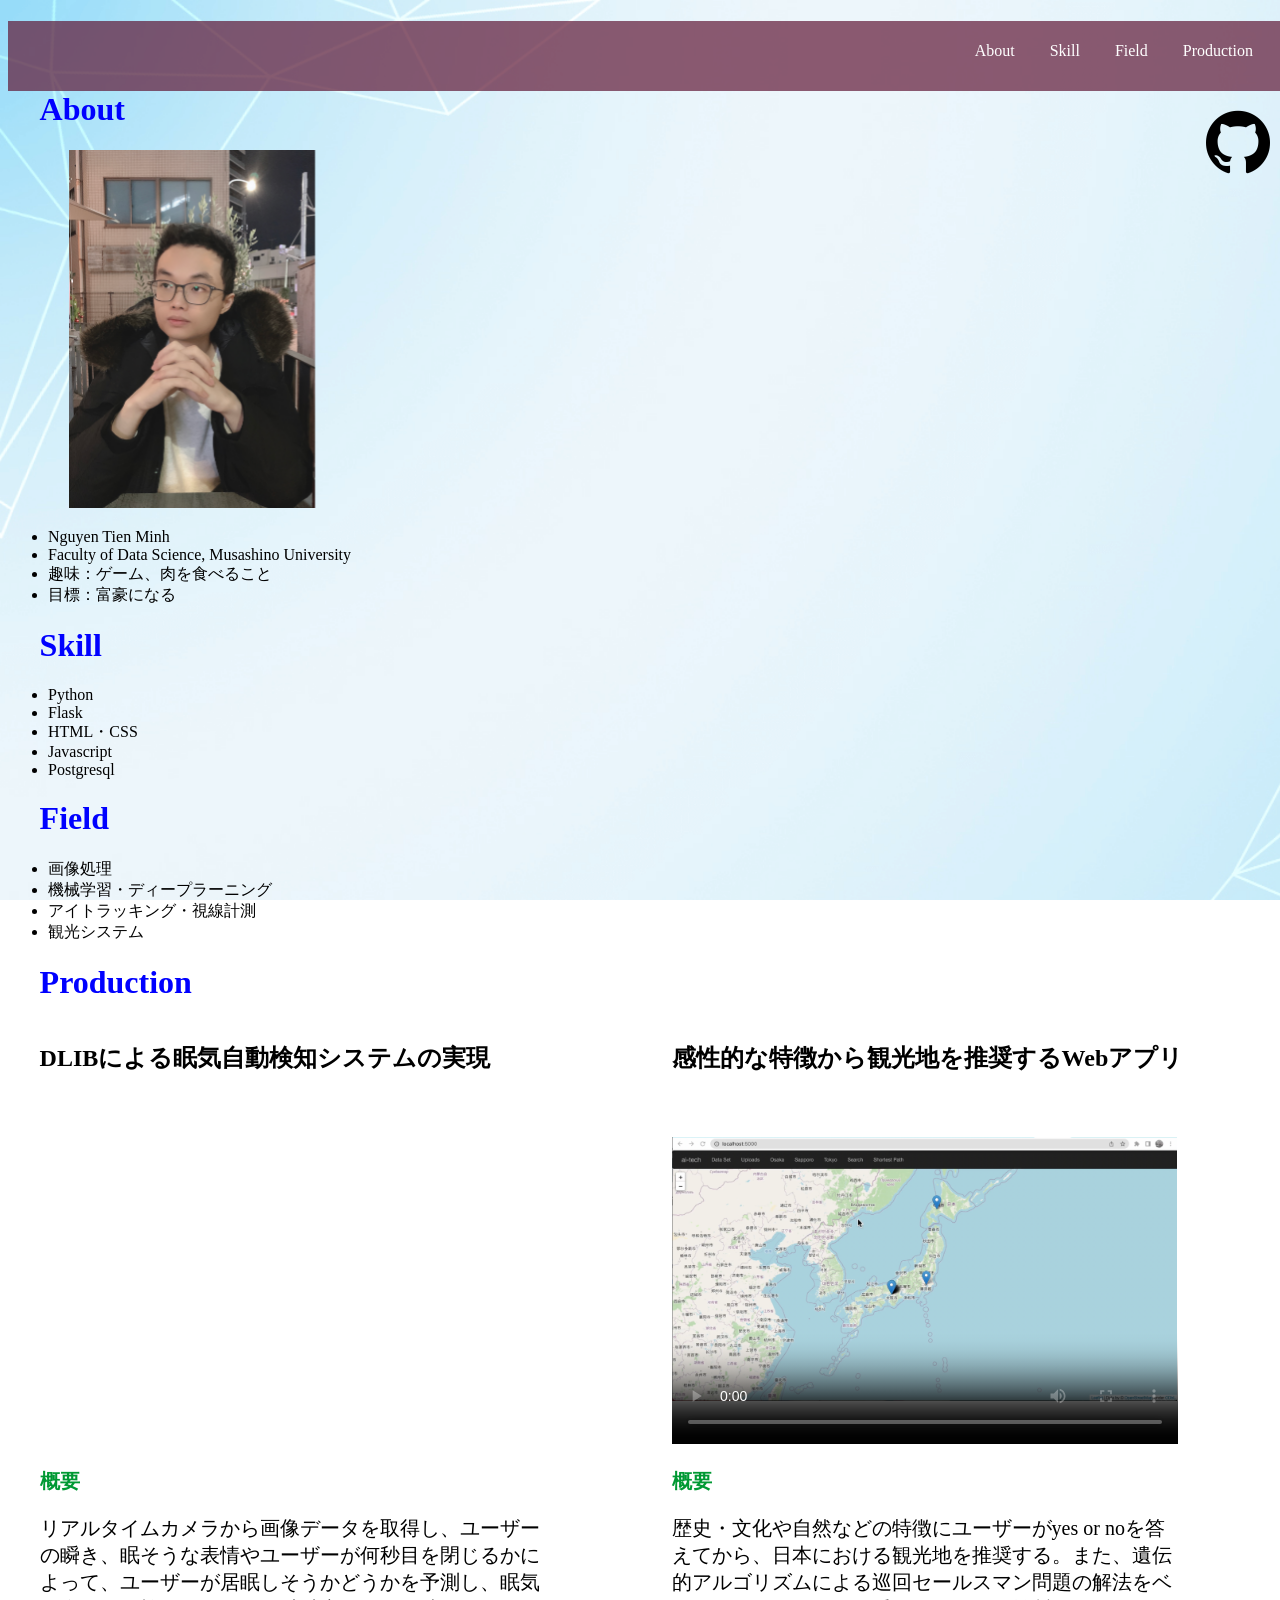
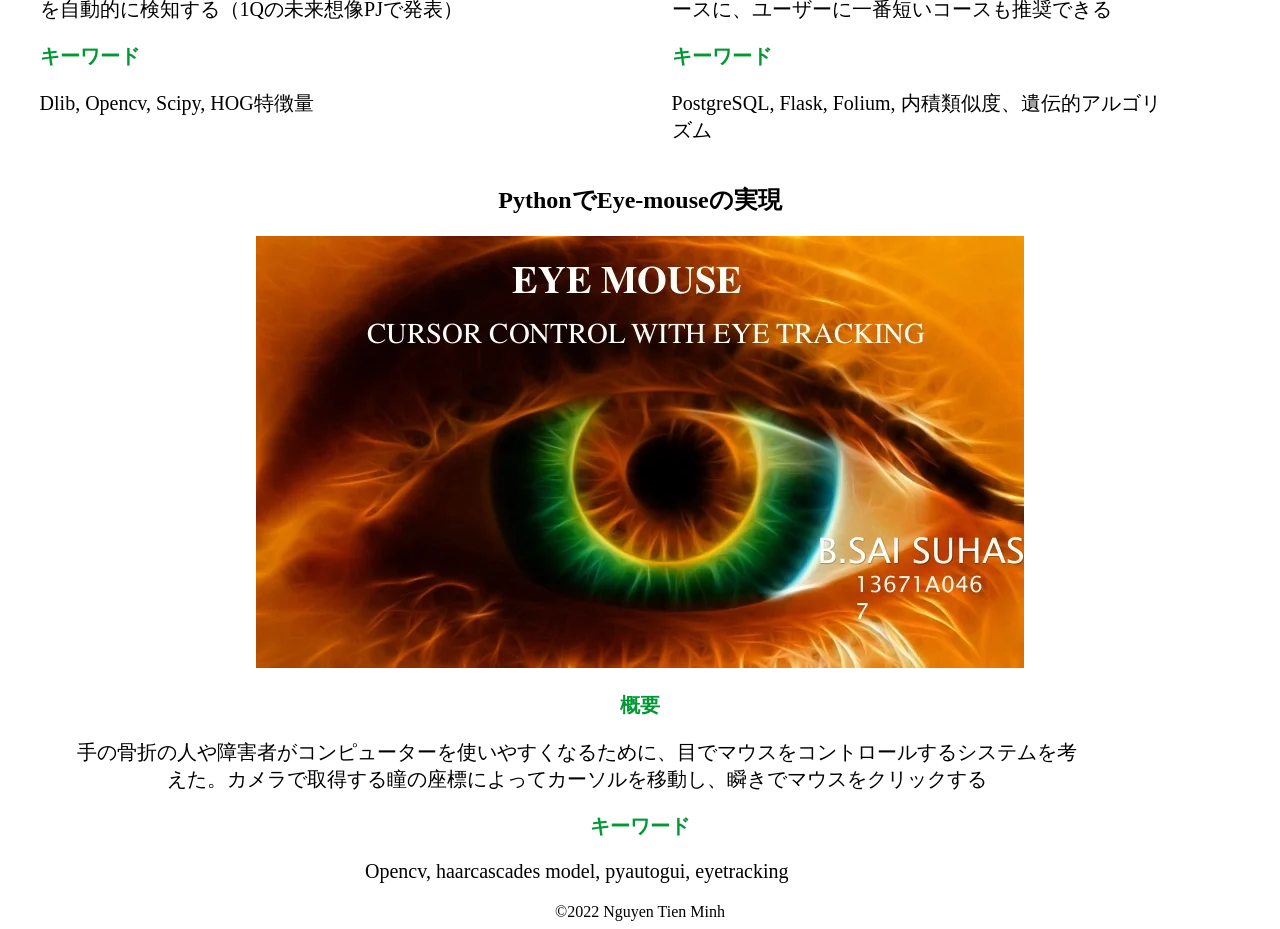
==== docs/index.html @ dab671a9 "portfolio production update" ====
<!DOCTYPE html>
<html lang="ja">

<head>
    <meta charset="UTF-8">
    <meta name="viewport" content="width=device-width, initial-scale=1, maximum-scale=1, user-scalable=no" />
    <title>Minh's Portfolio</title>
    <link href="css/index.css" rel="stylesheet" type="text/css">
</head>

<body>
    <header>
        <nav>
            <ul class="menu">
                <li class="menu"><a href="#about">About</a></li>
                <li class="menu"><a href="#skill">Skill</a></li>
                <li class="menu"><a href="#field">Field</a></li>
                <li class="menu"><a href="#achievement">Production</a></li>
            </ul>
        </nav>
    </header>
    <div class="access">
        <a href="https://github.com/MinhChaosBoDoiQua" target="_blank">
            <img src="photo/github_icon.png" alt="git-hub icon">
        </a>
    </div>
    <h1 class ="top_h1" id="about">About</h1>
    <div class="about" id="about">
        <div>
            <a href="photo/img.jpg"><img src="photo/img.jpg" alt="Profile Picture" class="avatar"></a>
        </div>
        <ul>
            <li>Nguyen Tien Minh</li>
            <li>Faculty of Data Science, Musashino University</li>
            <li>趣味：ゲーム、肉を食べること</li>
            <li>目標：富豪になる</li>
        </ul>
    </div>
    <h1 id="skill">Skill</h1>
    <ul>
        <li>Python</li>
        <li>Flask</li>
        <li>HTML・CSS</li>
        <li>Javascript</li>
        <li>Postgresql</li>
    </ul>

    <h1 id="field">Field</h1>
    <ul>
        <li>画像処理</li>
        <li>機械学習・ディープラーニング</li>
        <li>アイトラッキング・視線計測</li>
        <li>観光システム</li>
    </ul>
    
    <h1 id="achievement">Production</h1>
    <div class="production" id="production">
        <div>
            <h2>DLIBによる眠気自動検知システムの実現</h2>
            <iframe src="https://docs.google.com/presentation/d/e/2PACX-1vTD4KV_t59rBkcf__sMvQBA97ga9QhcguBac7UydmCaCJ4xhG484Jh8kHdFCl84dJjAFXw7MBYSMaa0/embed?start=false&loop=false&delayms=3000" frameborder="0" width="960" height="569" allowfullscreen="true" mozallowfullscreen="true" webkitallowfullscreen="true"></iframe>
            <h3>概要</h3>
            <p>リアルタイムカメラから画像データを取得し、ユーザーの瞬き、眠そうな表情やユーザーが何秒目を閉じるかによって、ユーザーが居眠しそうかどうかを予測し、眠気を自動的に検知する（1Qの未来想像PJで発表）</p>
            <h3>キーワード</h3>
            <p>Dlib, Opencv, Scipy, HOG特徴量</p>
        </div>
        <div>
            <h2>感性的な特徴から観光地を推奨するWebアプリ</h2>
            <video src="photo/travel.mov" poster="photo/travel.png" controls></video>
            <h3>概要</h3>
            <p>歴史・文化や自然などの特徴にユーザーがyes or noを答えてから、日本における観光地を推奨する。また、遺伝的アルゴリズムによる巡回セールスマン問題の解法をベースに、ユーザーに一番短いコースも推奨できる</p>
            <h3>キーワード</h3>
            <p>PostgreSQL, Flask, Folium, 内積類似度、遺伝的アルゴリズム</p>
        </div>
    </div>
    <div class="production_2" id="production_2">
        <div>
            <h2>PythonでEye-mouseの実現</h2>
            <img src="photo/eye.png" alt="eye-cursor">
            <h3>概要</h3>
            <p>手の骨折の人や障害者がコンピューターを使いやすくなるために、目でマウスをコントロールするシステムを考えた。カメラで取得する瞳の座標によってカーソルを移動し、瞬きでマウスをクリックする</p>
            <h3>キーワード</h3>
            <p>Opencv, haarcascades model, pyautogui, eyetracking</p>

        </div>
    </div>

    <footer>©︎2022 Nguyen Tien Minh</footer>
</body>
</html>
---- docs/css/index.css ----
@media only screen and (max-width: 600px) {
  li.menu {
    margin-right: -20px
  }
}
body {
  background-image: url("../photo/background.png");
  background-attachment: fixed;
  background-size: cover;
}
nav {
    width: 100%;
    height: 70px;
    background-color: rgba(96, 24, 53, 0.7);
    padding-top: 5px;
    box-sizing: border-box;
    position: fixed;
  }
  ul.menu {
    display: flex;
    float: right;
  }
  li.menu {
    list-style: none;
  }
  a {
    display: block;
    text-decoration: none;
    color: white;
    margin-right: 35px;
  }

  footer{
    text-align: center;
    background-color: #ffffff;
  }
.top_h1 {
  top: 70px;
}
.avatar {
    position: relative;
    width: 20%;
    left: 5%;
    margin-top: 70px;
  }
img {
  max-width:100%;
  height:auto;
}
h1 {
  position: relative;
  color: blue;
  left: 2.5%
}
.access img{
  position: fixed;
  top: 110px;
  right:10px;
}
/*成果物 */
.production {
  display: flex;
  max-width: 100%;
}

.production div{
  width: 50%;
}

.production h2{
  position: relative;
  left: 5%;
  font-size: 24px;
}

.production img, iframe, video{
  position: relative;
  width: 80%;
  height: 350px;
  left: 5%;
}

.production h3{
  position: relative;
  left: 5%;
  font-size: 20px;
  color: #009933;
}

.production p{
  position: relative;
  width: 80%;
  left: 5%;
  font-size: 20px;
}

.production_2 {
  text-align: center;
}
.production_2 p{
  position: relative;
  width: 80%;
  left: 5%;
  font-size: 20px;
}
.production_2 h3{
  position: relative;
  font-size: 20px;
  color: #009933;
}
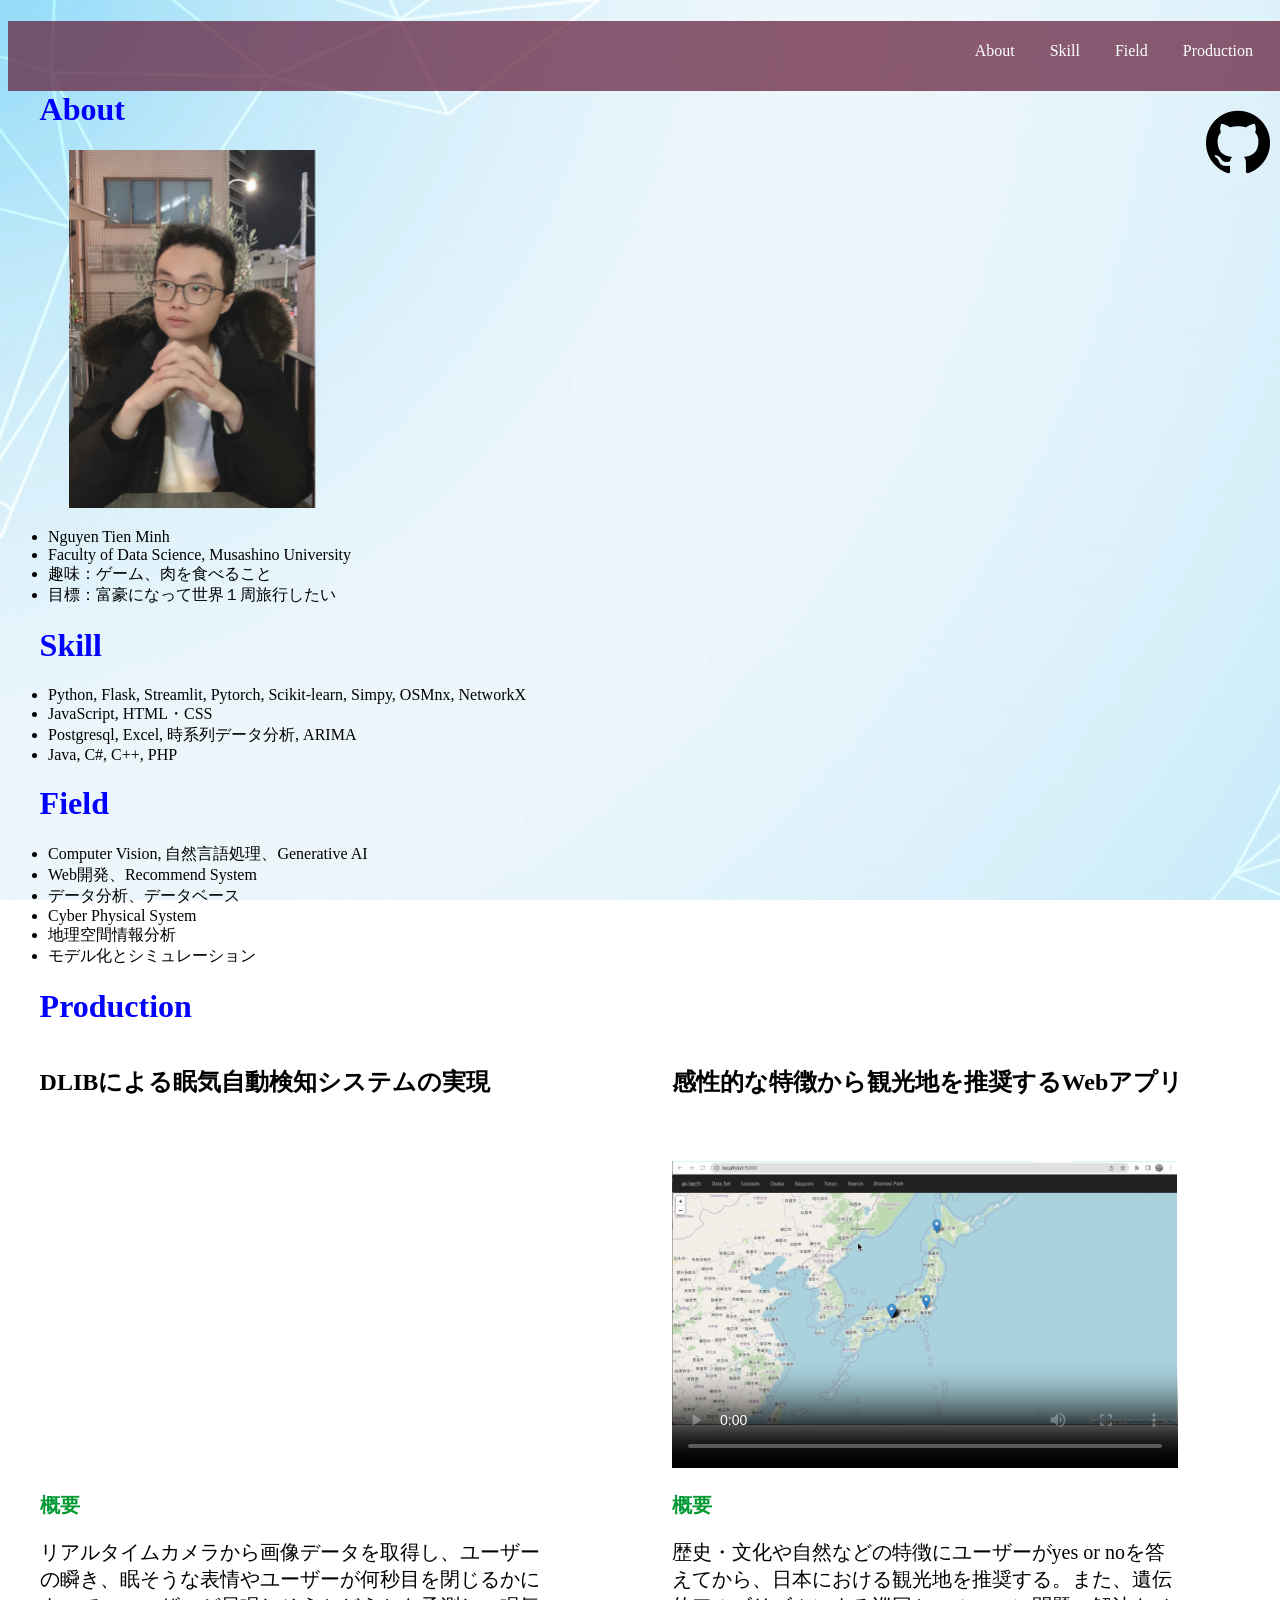
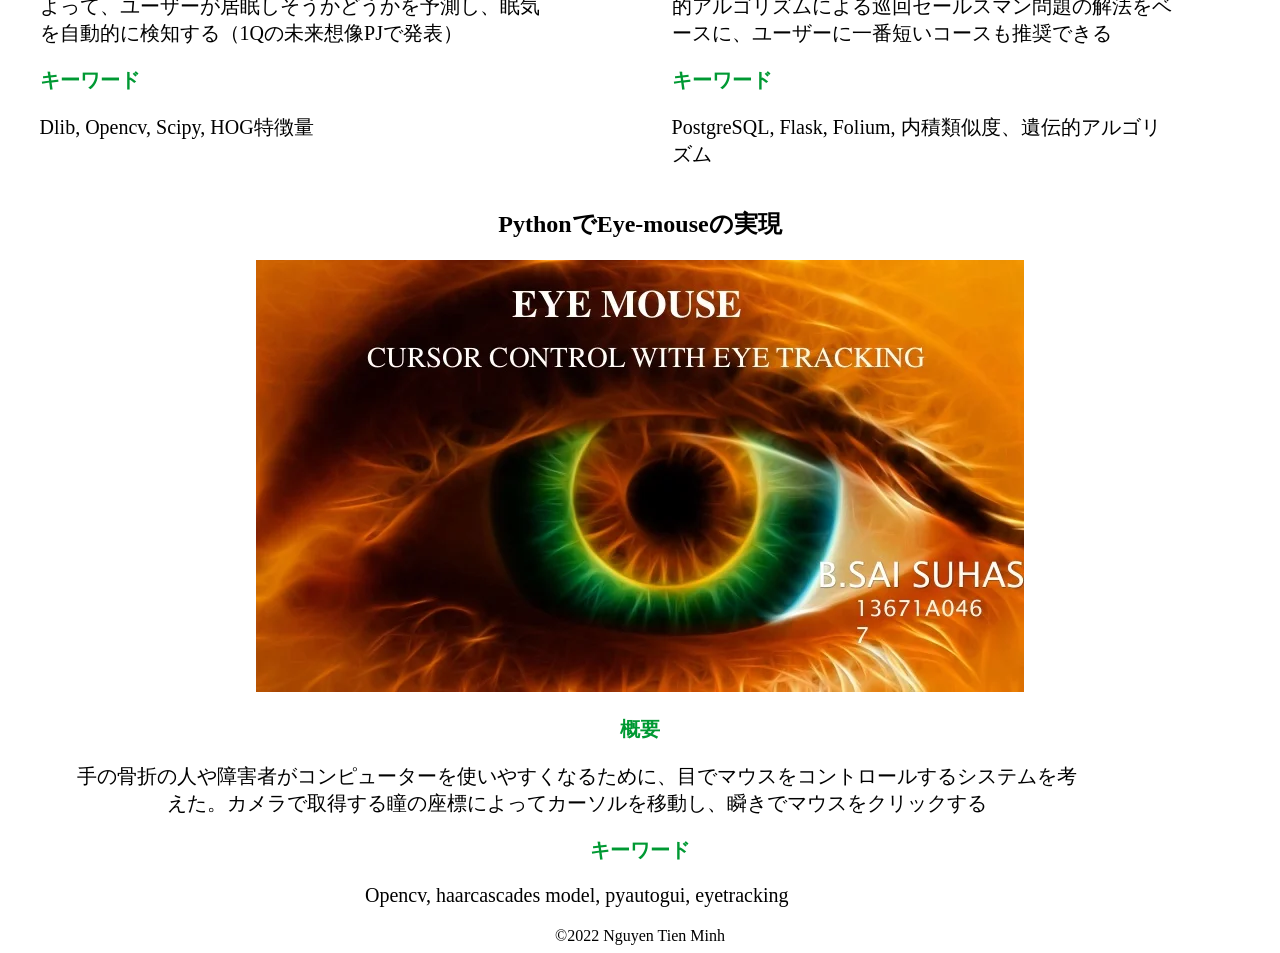
==== commit c33c0703: "change" ====
--- a/docs/index.html
+++ b/docs/index.html
@@ -33,24 +33,25 @@
             <li>Nguyen Tien Minh</li>
             <li>Faculty of Data Science, Musashino University</li>
             <li>趣味：ゲーム、肉を食べること</li>
-            <li>目標：富豪になる</li>
+            <li>目標：富豪になって世界１周旅行したい</li>
         </ul>
     </div>
     <h1 id="skill">Skill</h1>
     <ul>
-        <li>Python</li>
-        <li>Flask</li>
-        <li>HTML・CSS</li>
-        <li>Javascript</li>
-        <li>Postgresql</li>
+        <li>Python, Flask, Streamlit, Pytorch, Scikit-learn, Simpy, OSMnx, NetworkX</li>
+        <li>JavaScript, HTML・CSS</li>
+        <li>Postgresql, Excel, 時系列データ分析, ARIMA</li>
+        <li>Java, C#, C++, PHP</li>
     </ul>
 
     <h1 id="field">Field</h1>
     <ul>
-        <li>画像処理</li>
-        <li>機械学習・ディープラーニング</li>
-        <li>アイトラッキング・視線計測</li>
-        <li>観光システム</li>
+        <li>Computer Vision, 自然言語処理、Generative AI</li>
+        <li>Web開発、Recommend System</li>
+        <li>データ分析、データベース</li>
+        <li>Cyber Physical System</li>
+        <li>地理空間情報分析</li>
+        <li>モデル化とシミュレーション</li>
     </ul>
     
     <h1 id="achievement">Production</h1>
--- a/docs/css/index.css
+++ b/docs/css/index.css
@@ -7,6 +7,7 @@
   background-image: url("../photo/background.png");
   background-attachment: fixed;
   background-size: cover;
+  overflow-x: hidden;
 }
 nav {
     width: 100%;
@@ -32,7 +33,8 @@
 
   footer{
     text-align: center;
-    background-color: #ffffff;
+    width: 100%;
+
   }
 .top_h1 {
   top: 70px;
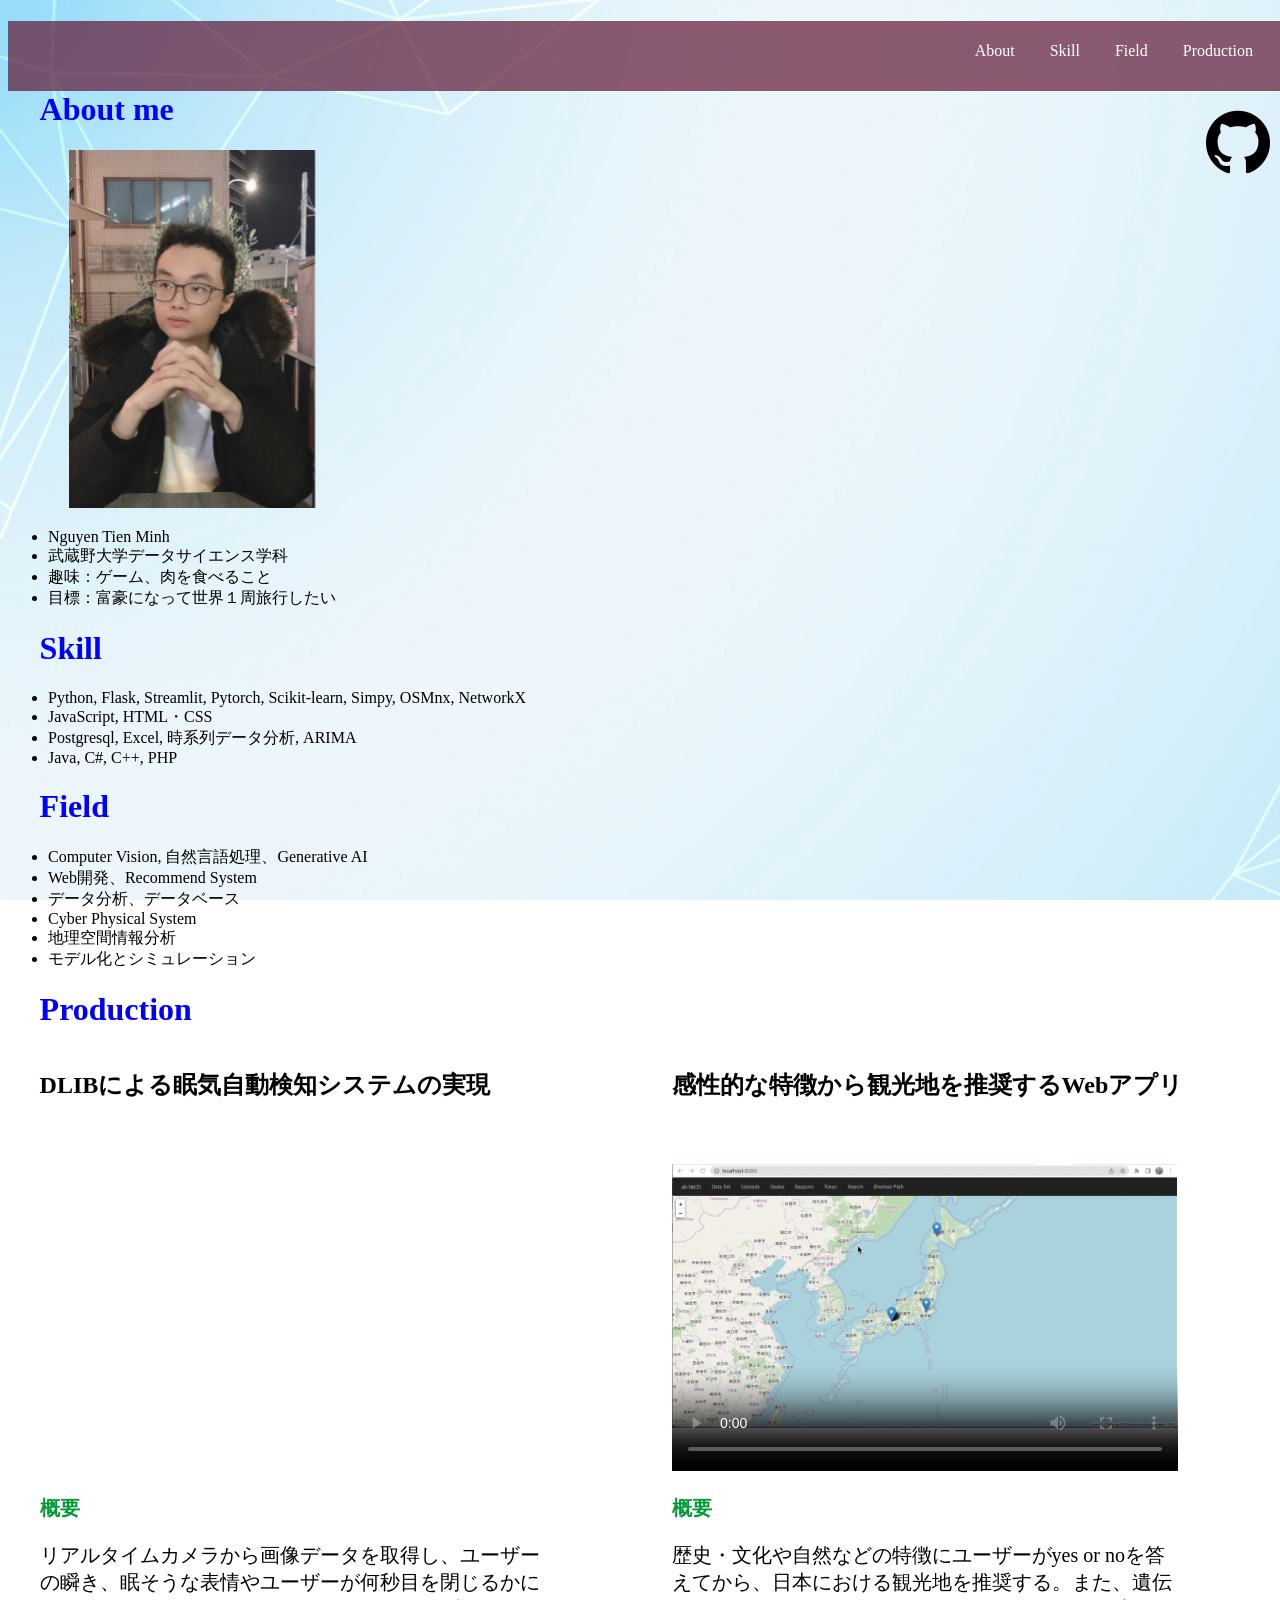
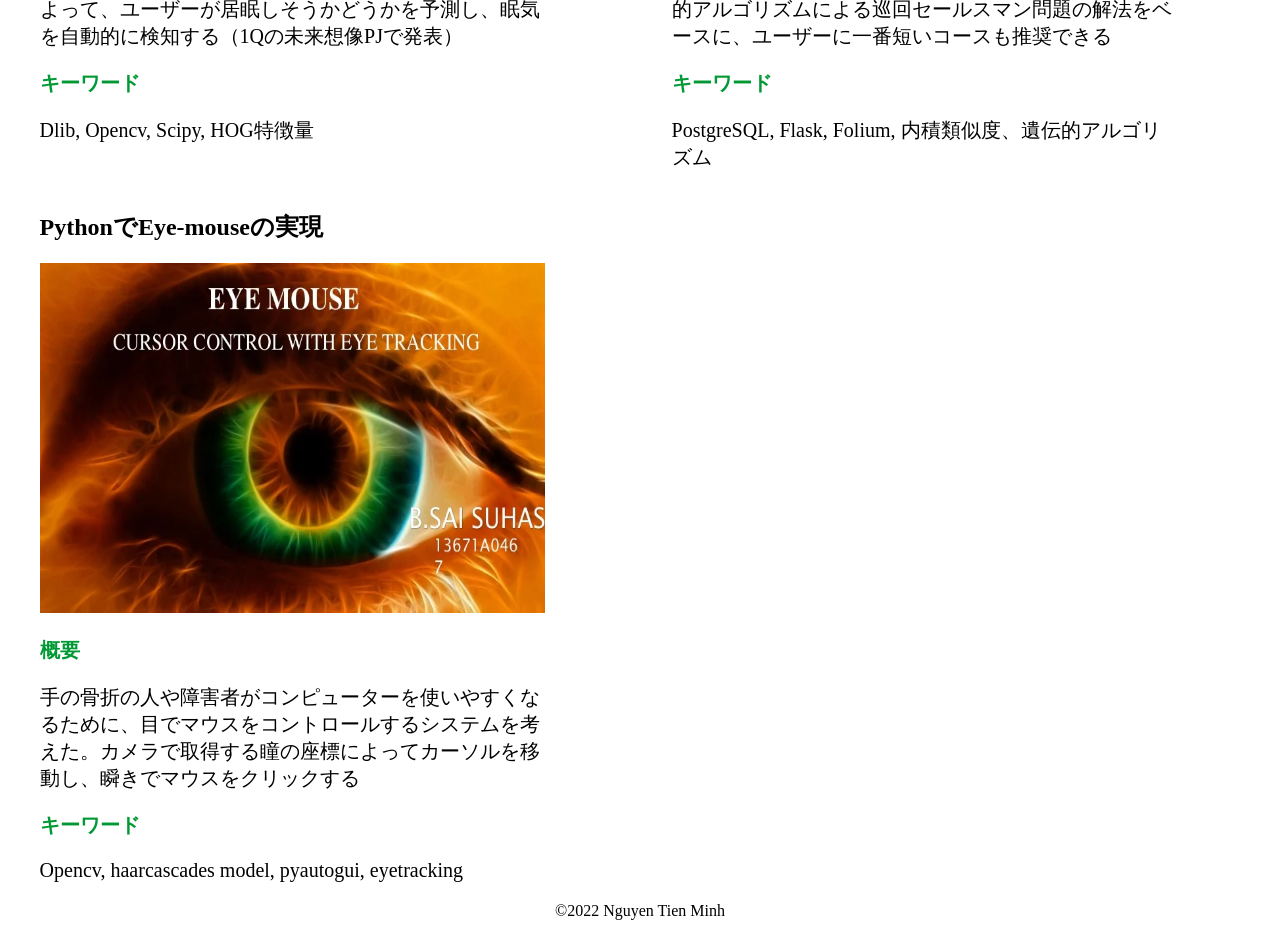
==== commit 7e6f80ff: "changes" ====
--- a/docs/index.html
+++ b/docs/index.html
@@ -20,18 +20,18 @@
         </nav>
     </header>
     <div class="access">
-        <a href="https://github.com/MinhChaosBoDoiQua" target="_blank">
+        <a href="https://github.com/minhchaos2312" target="_blank">
             <img src="photo/github_icon.png" alt="git-hub icon">
         </a>
     </div>
-    <h1 class ="top_h1" id="about">About</h1>
+    <h1 class ="top_h1" id="about">About me</h1>
     <div class="about" id="about">
         <div>
             <a href="photo/img.jpg"><img src="photo/img.jpg" alt="Profile Picture" class="avatar"></a>
         </div>
         <ul>
             <li>Nguyen Tien Minh</li>
-            <li>Faculty of Data Science, Musashino University</li>
+            <li>武蔵野大学データサイエンス学科</li>
             <li>趣味：ゲーム、肉を食べること</li>
             <li>目標：富豪になって世界１周旅行したい</li>
         </ul>
@@ -73,7 +73,7 @@
             <p>PostgreSQL, Flask, Folium, 内積類似度、遺伝的アルゴリズム</p>
         </div>
     </div>
-    <div class="production_2" id="production_2">
+    <div class="production" id="production">
         <div>
             <h2>PythonでEye-mouseの実現</h2>
             <img src="photo/eye.png" alt="eye-cursor">
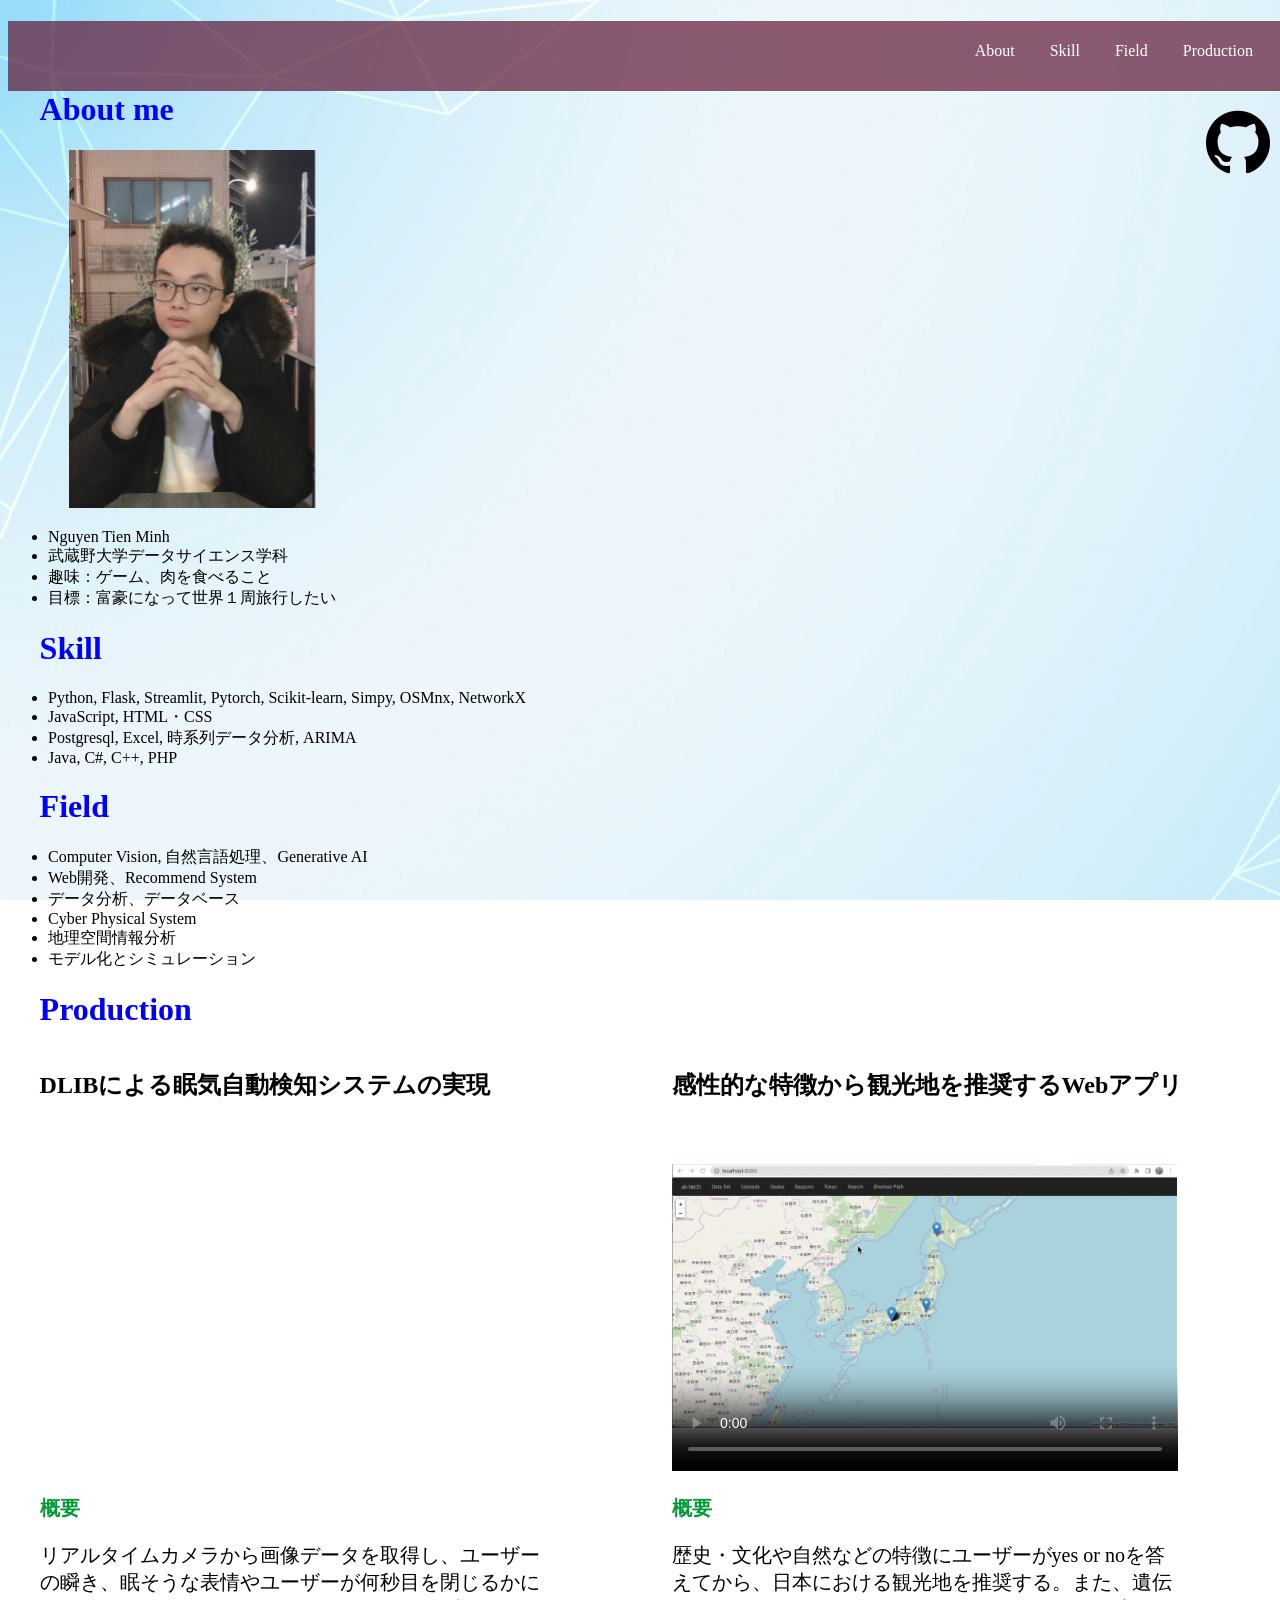
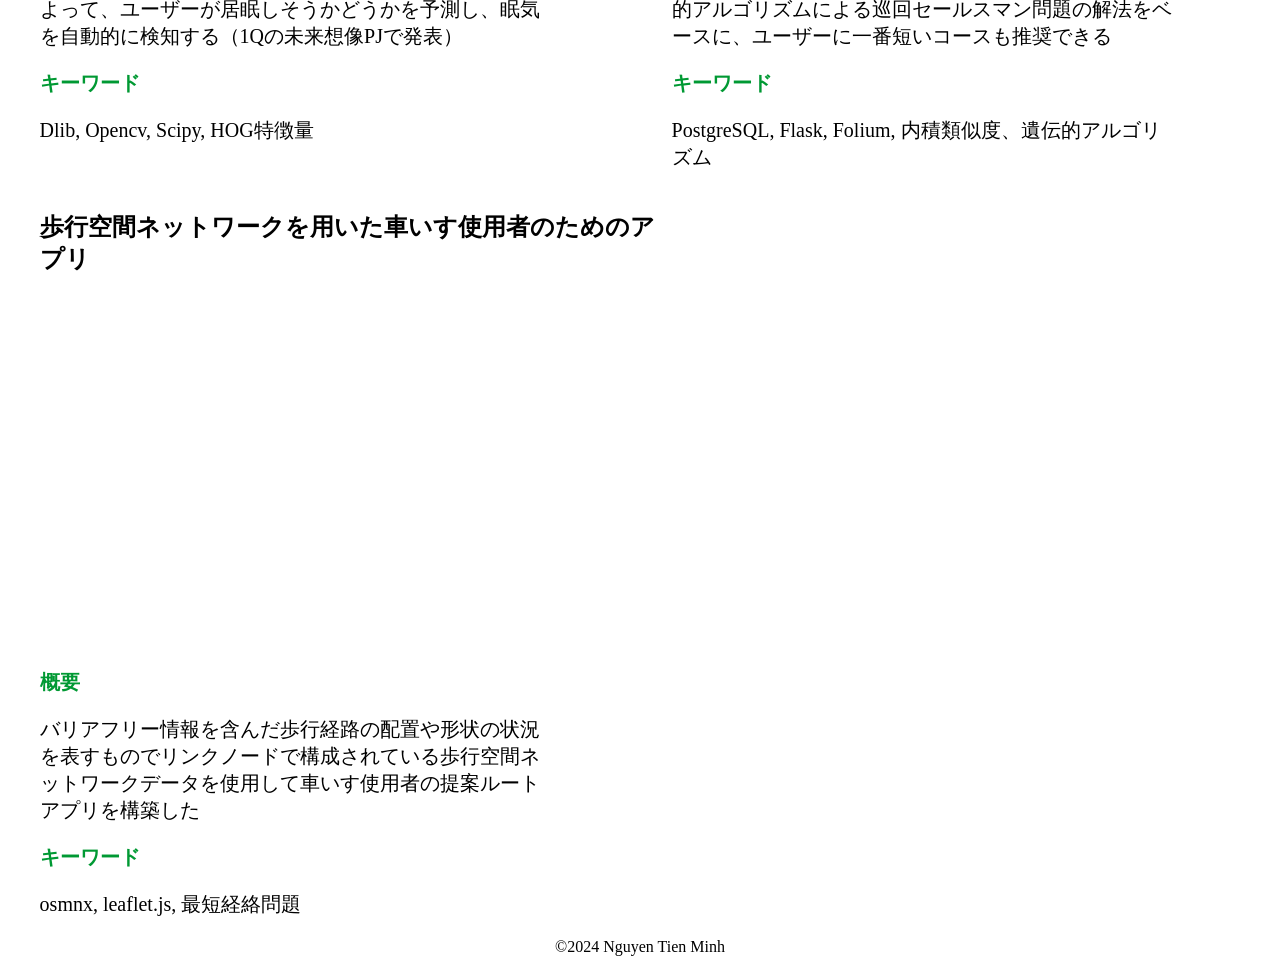
==== commit a11e956d: "changes" ====
--- a/docs/index.html
+++ b/docs/index.html
@@ -75,16 +75,16 @@
     </div>
     <div class="production" id="production">
         <div>
-            <h2>PythonでEye-mouseの実現</h2>
-            <img src="photo/eye.png" alt="eye-cursor">
+            <h2>歩行空間ネットワークを用いた車いす使用者のためのアプリ</h2>
+            <iframe src="https://docs.google.com/presentation/d/e/2PACX-1vTuayErsairEmESm60if3e_ug5r2HU3R-s7OcFpK8_mThgq9_nHB0f1HUekIgo_EEjGSR-bbu0nM1mU/embed?start=false&loop=false&delayms=3000" frameborder="0" width="960" height="569" allowfullscreen="true" mozallowfullscreen="true" webkitallowfullscreen="true"></iframe>
             <h3>概要</h3>
-            <p>手の骨折の人や障害者がコンピューターを使いやすくなるために、目でマウスをコントロールするシステムを考えた。カメラで取得する瞳の座標によってカーソルを移動し、瞬きでマウスをクリックする</p>
+            <p>バリアフリー情報を含んだ歩行経路の配置や形状の状況を表すものでリンクノードで構成されている歩行空間ネットワークデータを使用して車いす使用者の提案ルートアプリを構築した</p>
             <h3>キーワード</h3>
-            <p>Opencv, haarcascades model, pyautogui, eyetracking</p>
+            <p>osmnx, leaflet.js, 最短経絡問題</p>
 
         </div>
     </div>
 
-    <footer>©︎2022 Nguyen Tien Minh</footer>
+    <footer>©︎2024 Nguyen Tien Minh</footer>
 </body>
 </html>
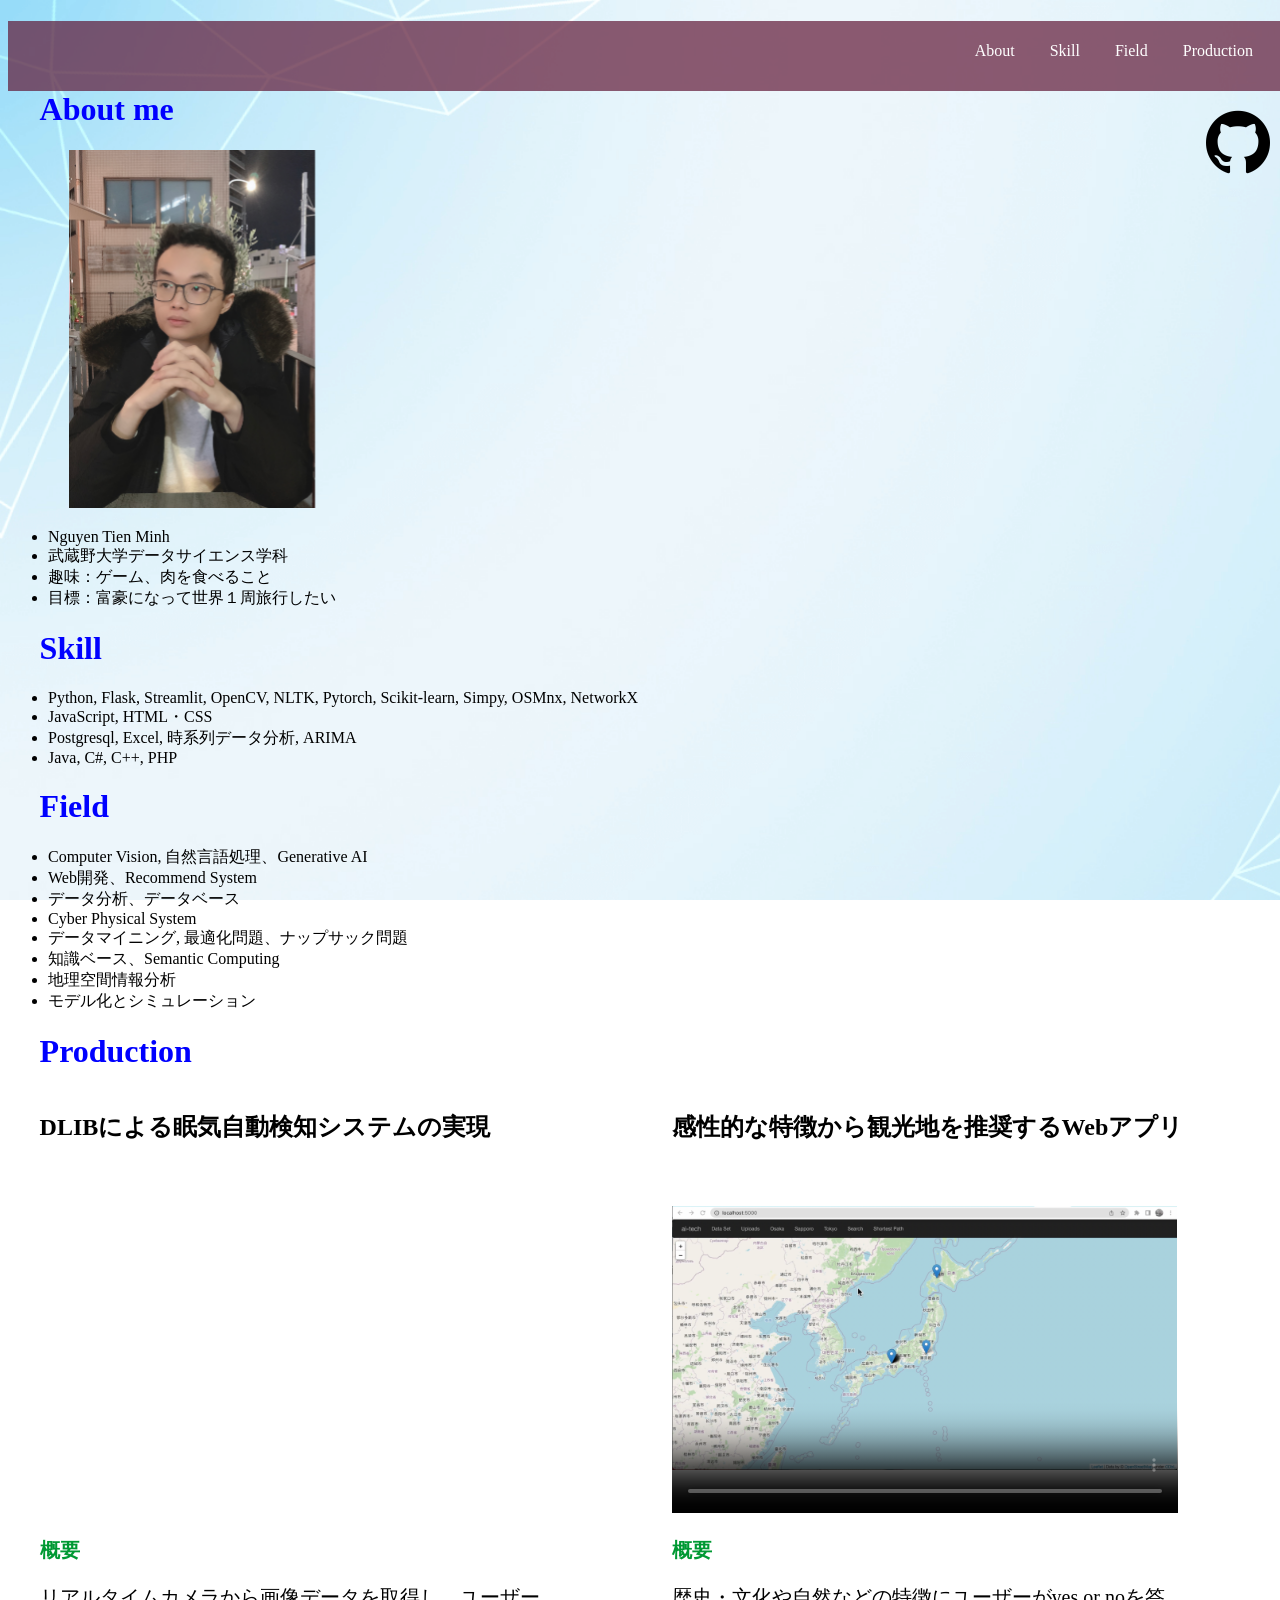
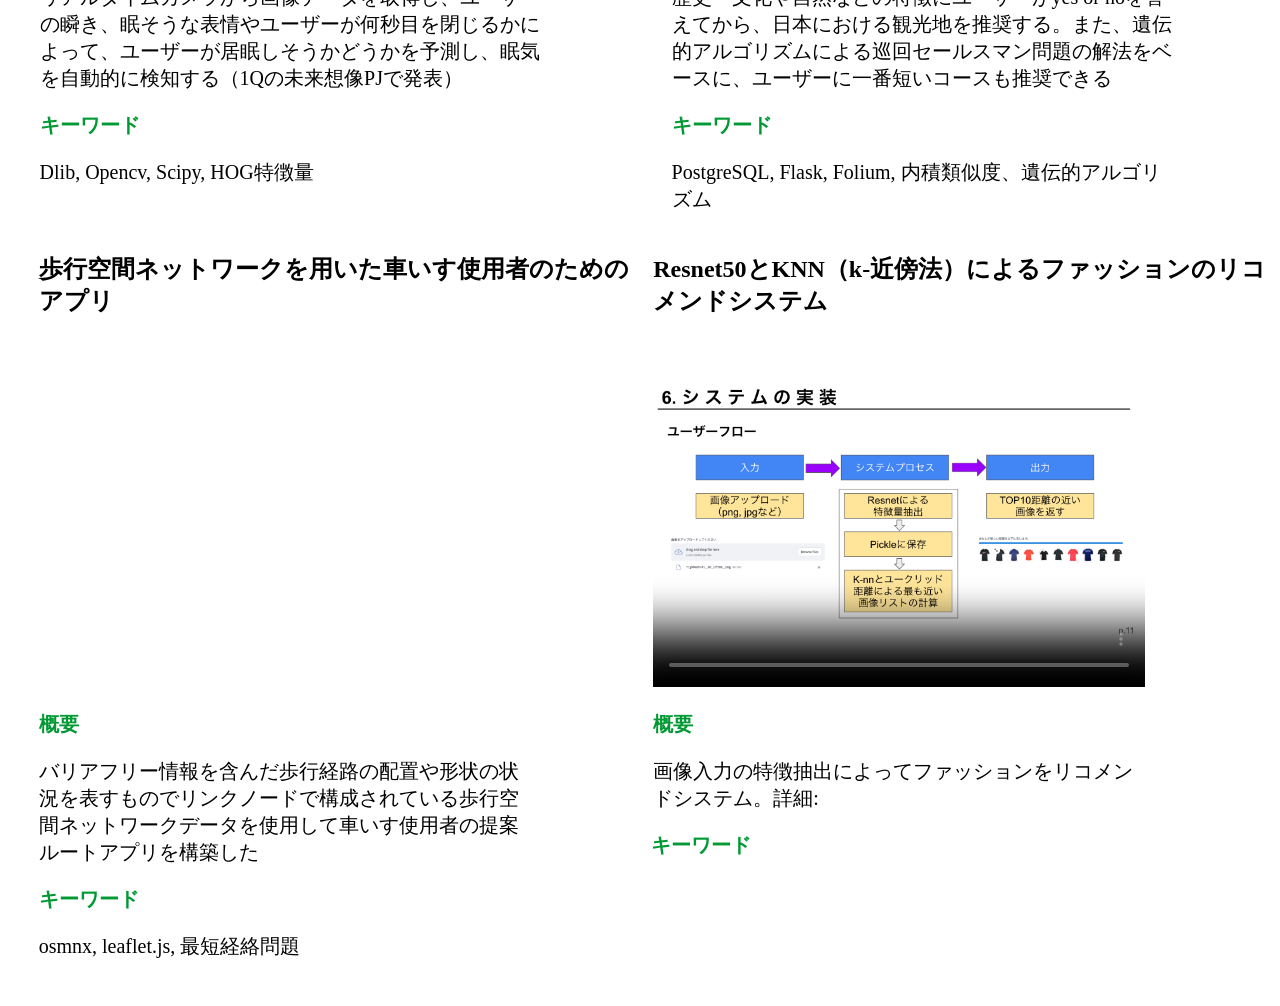
==== commit 741293c4: "new" ====
--- a/docs/index.html
+++ b/docs/index.html
@@ -38,7 +38,7 @@
     </div>
     <h1 id="skill">Skill</h1>
     <ul>
-        <li>Python, Flask, Streamlit, Pytorch, Scikit-learn, Simpy, OSMnx, NetworkX</li>
+        <li>Python, Flask, Streamlit, OpenCV, NLTK, Pytorch, Scikit-learn, Simpy, OSMnx, NetworkX</li>
         <li>JavaScript, HTML・CSS</li>
         <li>Postgresql, Excel, 時系列データ分析, ARIMA</li>
         <li>Java, C#, C++, PHP</li>
@@ -50,6 +50,8 @@
         <li>Web開発、Recommend System</li>
         <li>データ分析、データベース</li>
         <li>Cyber Physical System</li>
+        <li>データマイニング, 最適化問題、ナップサック問題</li>
+        <li>知識ベース、Semantic Computing</li>
         <li>地理空間情報分析</li>
         <li>モデル化とシミュレーション</li>
     </ul>
@@ -83,6 +85,14 @@
             <p>osmnx, leaflet.js, 最短経絡問題</p>
 
         </div>
+        <div>
+            <h2>Resnet50とKNN（k-近傍法）によるファッションのリコメンドシステム</h2>
+            <video src="photo/Fashion.mov" poster="photo/fashion.png" controls></video>
+            <h3>概要</h3>
+            <p>画像入力の特徴抽出によってファッションをリコメンドシステム。詳細:<a href="https://docs.google.com/presentation/d/1aJ9ZEeJlztnoXlzF40HPt4ttFUGsAdkrFGtmBCp2z6E/edit#slide=id.g297f82b6bad_10_3"></p>
+            <h3>キーワード</h3>
+            <p>Resnet, Brute-force, KNN, リコメンドシステム</p>
+        </div>
     </div>
 
     <footer>©︎2024 Nguyen Tien Minh</footer>
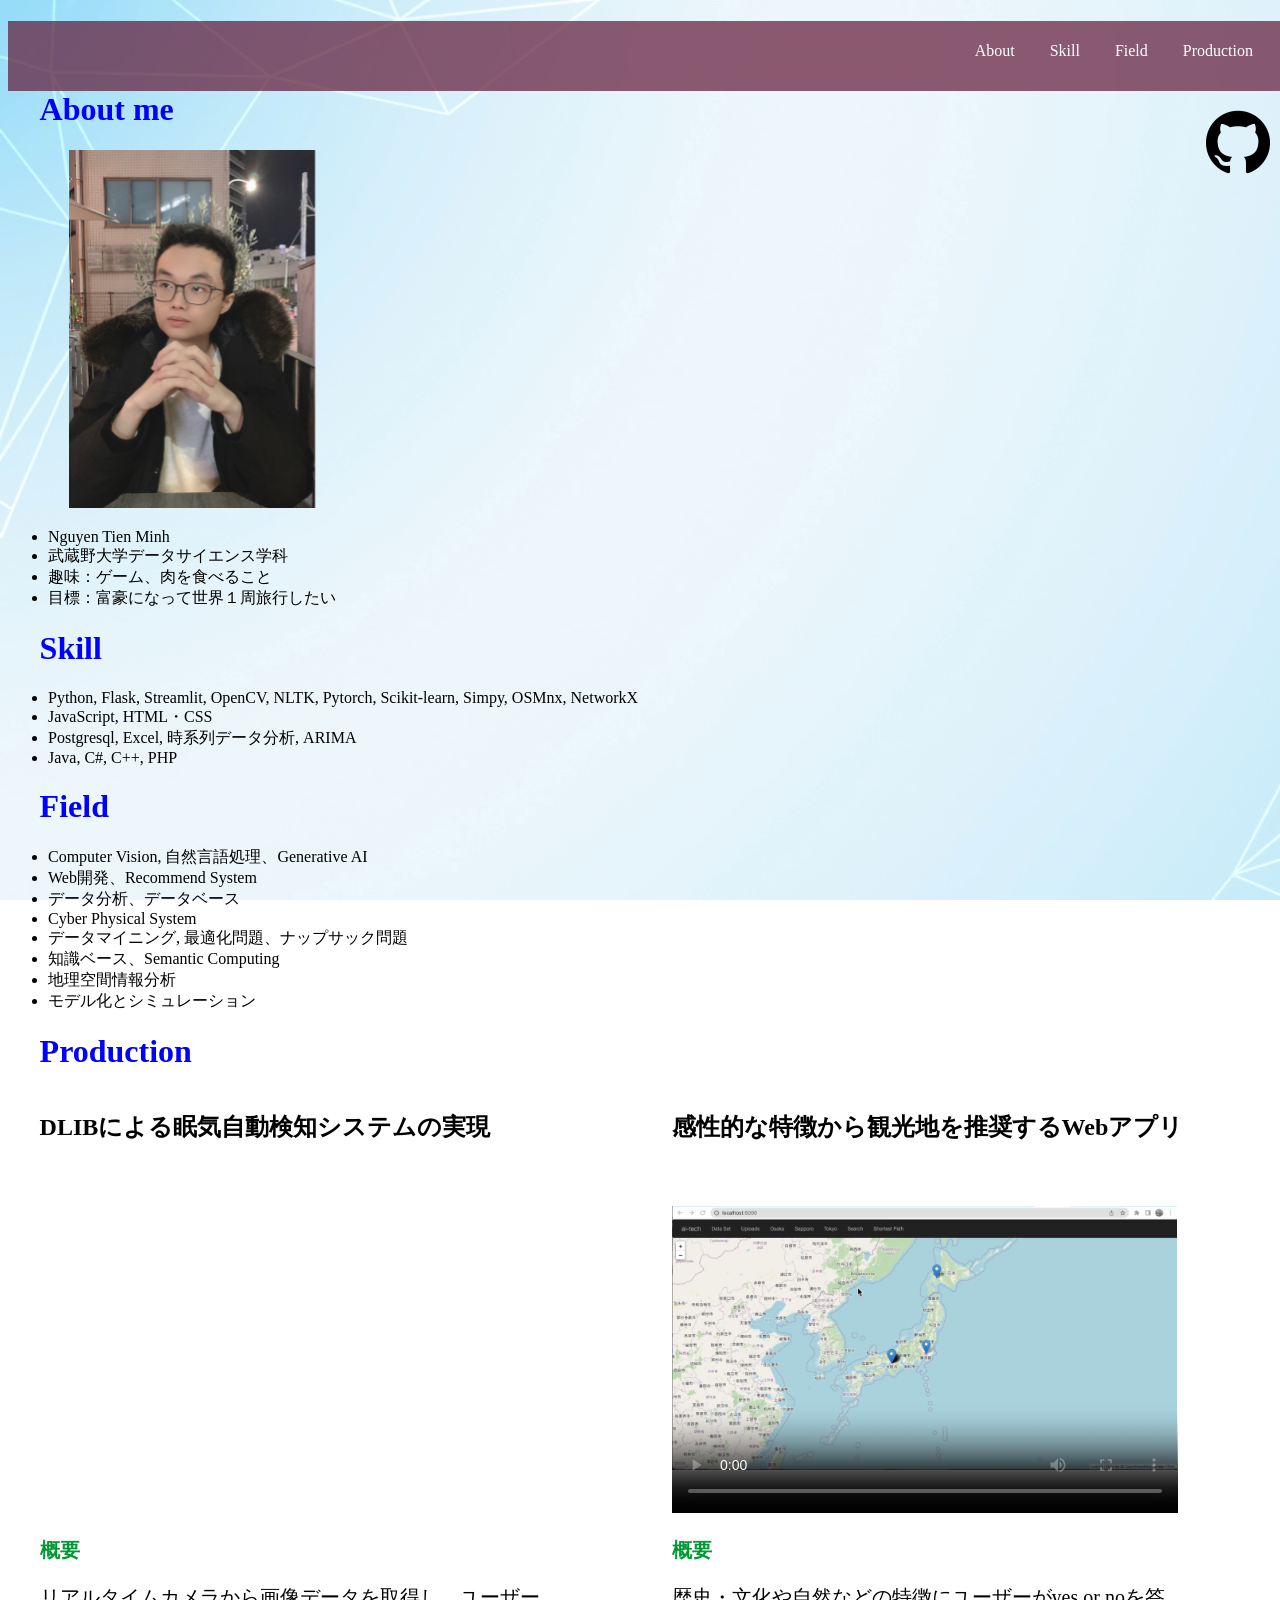
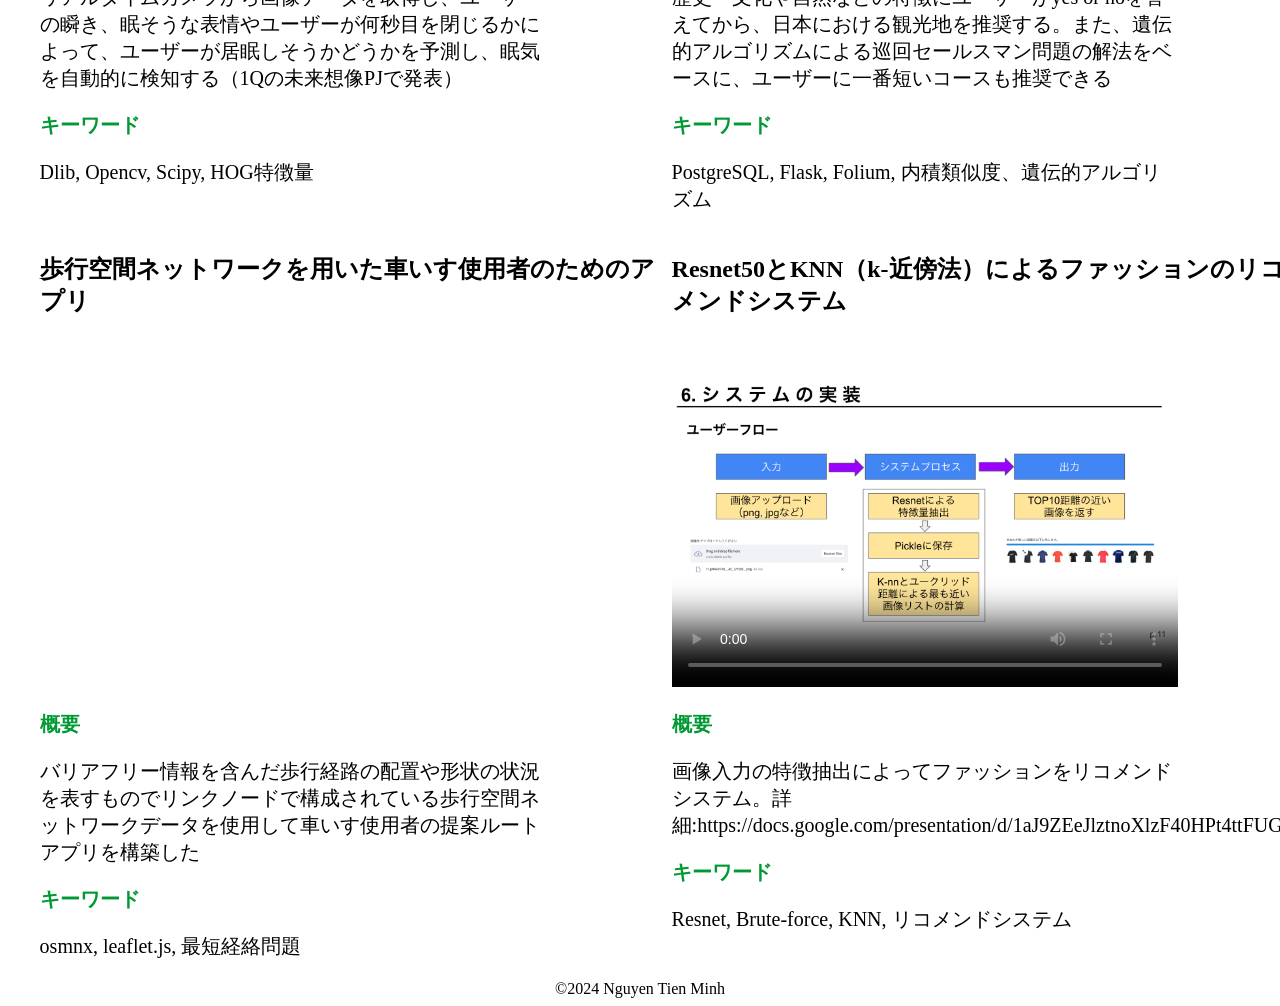
==== commit 8eaddd10: "fix" ====
--- a/docs/index.html
+++ b/docs/index.html
@@ -89,7 +89,7 @@
             <h2>Resnet50とKNN（k-近傍法）によるファッションのリコメンドシステム</h2>
             <video src="photo/Fashion.mov" poster="photo/fashion.png" controls></video>
             <h3>概要</h3>
-            <p>画像入力の特徴抽出によってファッションをリコメンドシステム。詳細:<a href="https://docs.google.com/presentation/d/1aJ9ZEeJlztnoXlzF40HPt4ttFUGsAdkrFGtmBCp2z6E/edit#slide=id.g297f82b6bad_10_3"></p>
+            <p>画像入力の特徴抽出によってファッションをリコメンドシステム。詳細:https://docs.google.com/presentation/d/1aJ9ZEeJlztnoXlzF40HPt4ttFUGsAdkrFGtmBCp2z6E/edit#slide=id.g297f82b6bad_10_3</p>
             <h3>キーワード</h3>
             <p>Resnet, Brute-force, KNN, リコメンドシステム</p>
         </div>
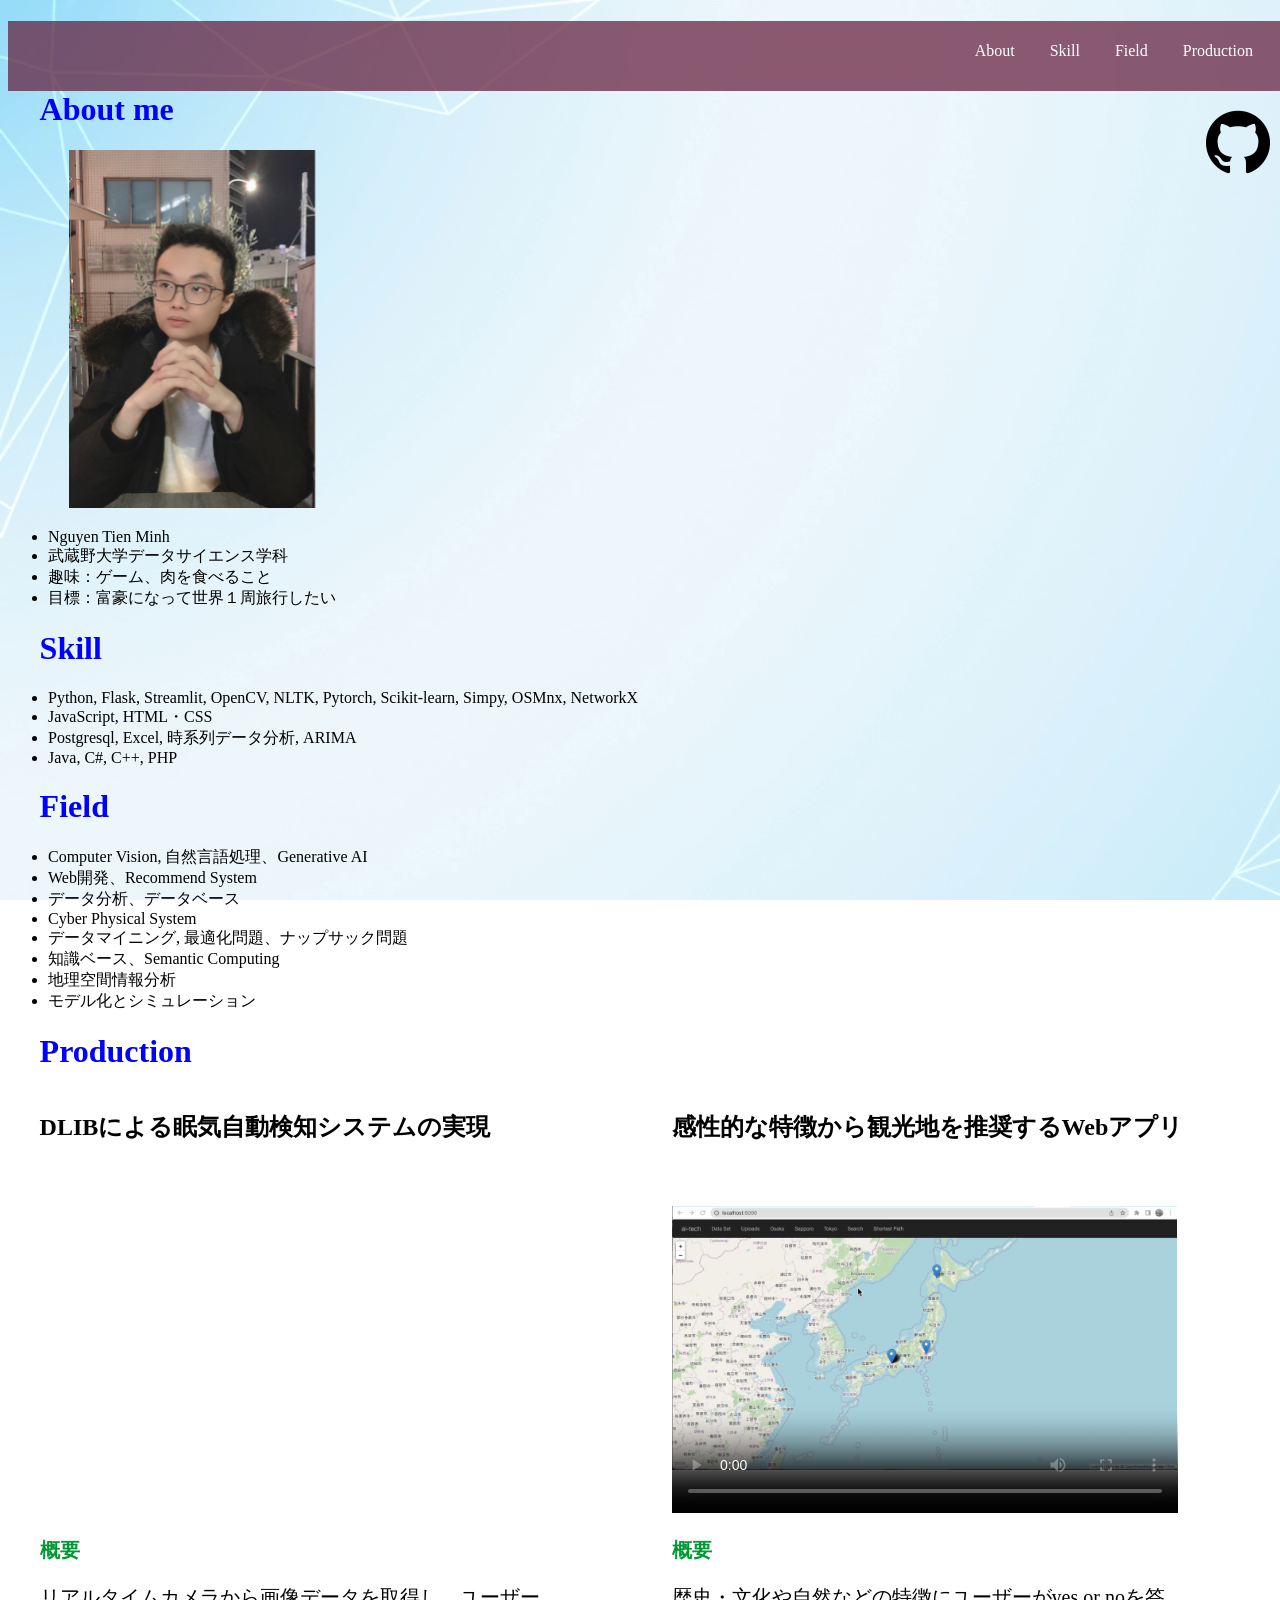
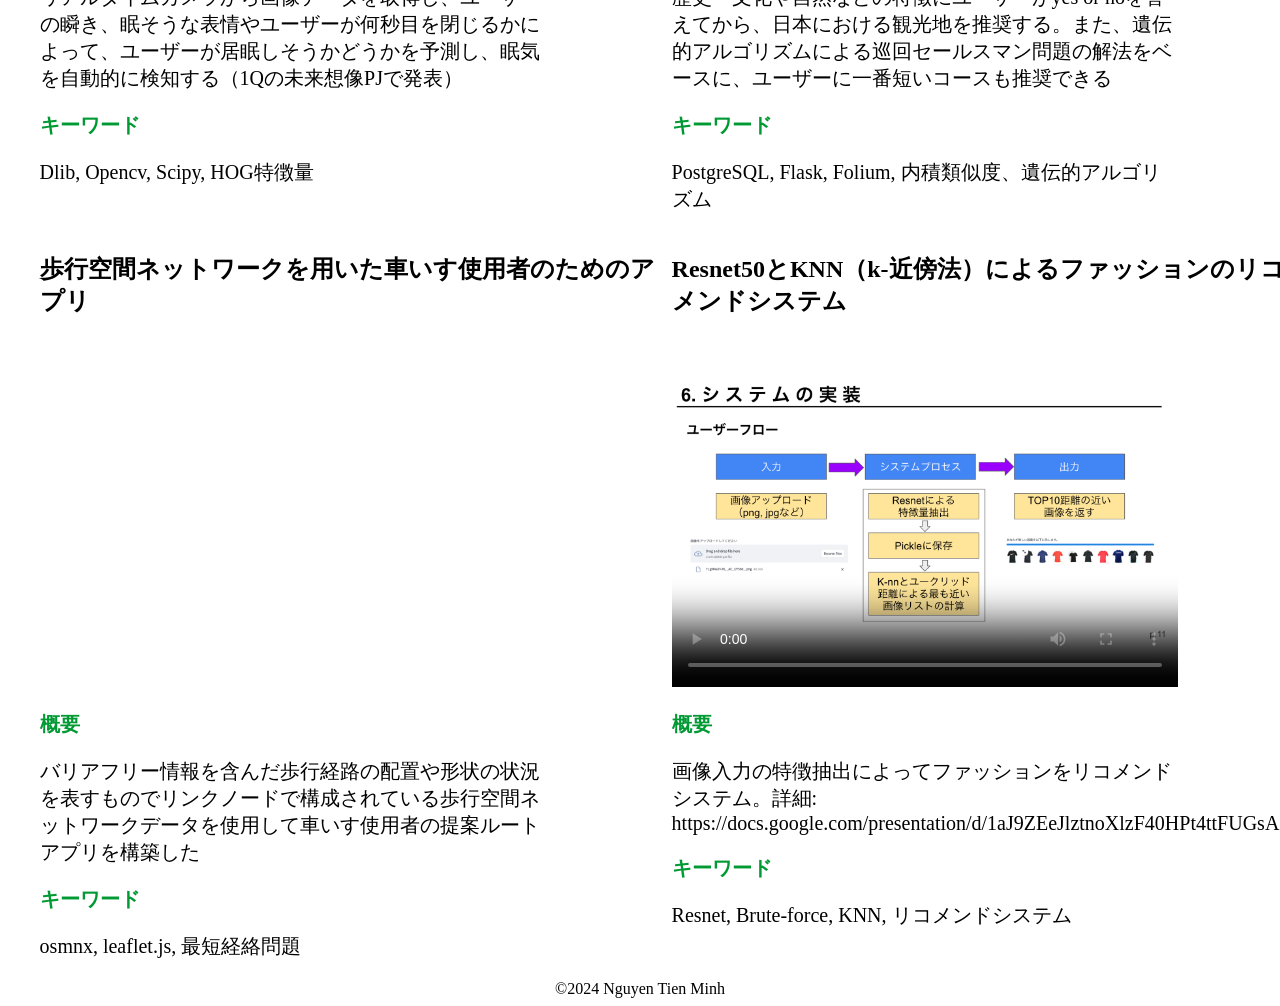
==== commit de43ca24: "change" ====
--- a/docs/index.html
+++ b/docs/index.html
@@ -89,7 +89,7 @@
             <h2>Resnet50とKNN（k-近傍法）によるファッションのリコメンドシステム</h2>
             <video src="photo/Fashion.mov" poster="photo/fashion.png" controls></video>
             <h3>概要</h3>
-            <p>画像入力の特徴抽出によってファッションをリコメンドシステム。詳細:https://docs.google.com/presentation/d/1aJ9ZEeJlztnoXlzF40HPt4ttFUGsAdkrFGtmBCp2z6E/edit#slide=id.g297f82b6bad_10_3</p>
+            <p>画像入力の特徴抽出によってファッションをリコメンドシステム。詳細:<br>https://docs.google.com/presentation/d/1aJ9ZEeJlztnoXlzF40HPt4ttFUGsAdkrFGtmBCp2z6E/edit#slide=id.g297f82b6bad_10_3</p>
             <h3>キーワード</h3>
             <p>Resnet, Brute-force, KNN, リコメンドシステム</p>
         </div>
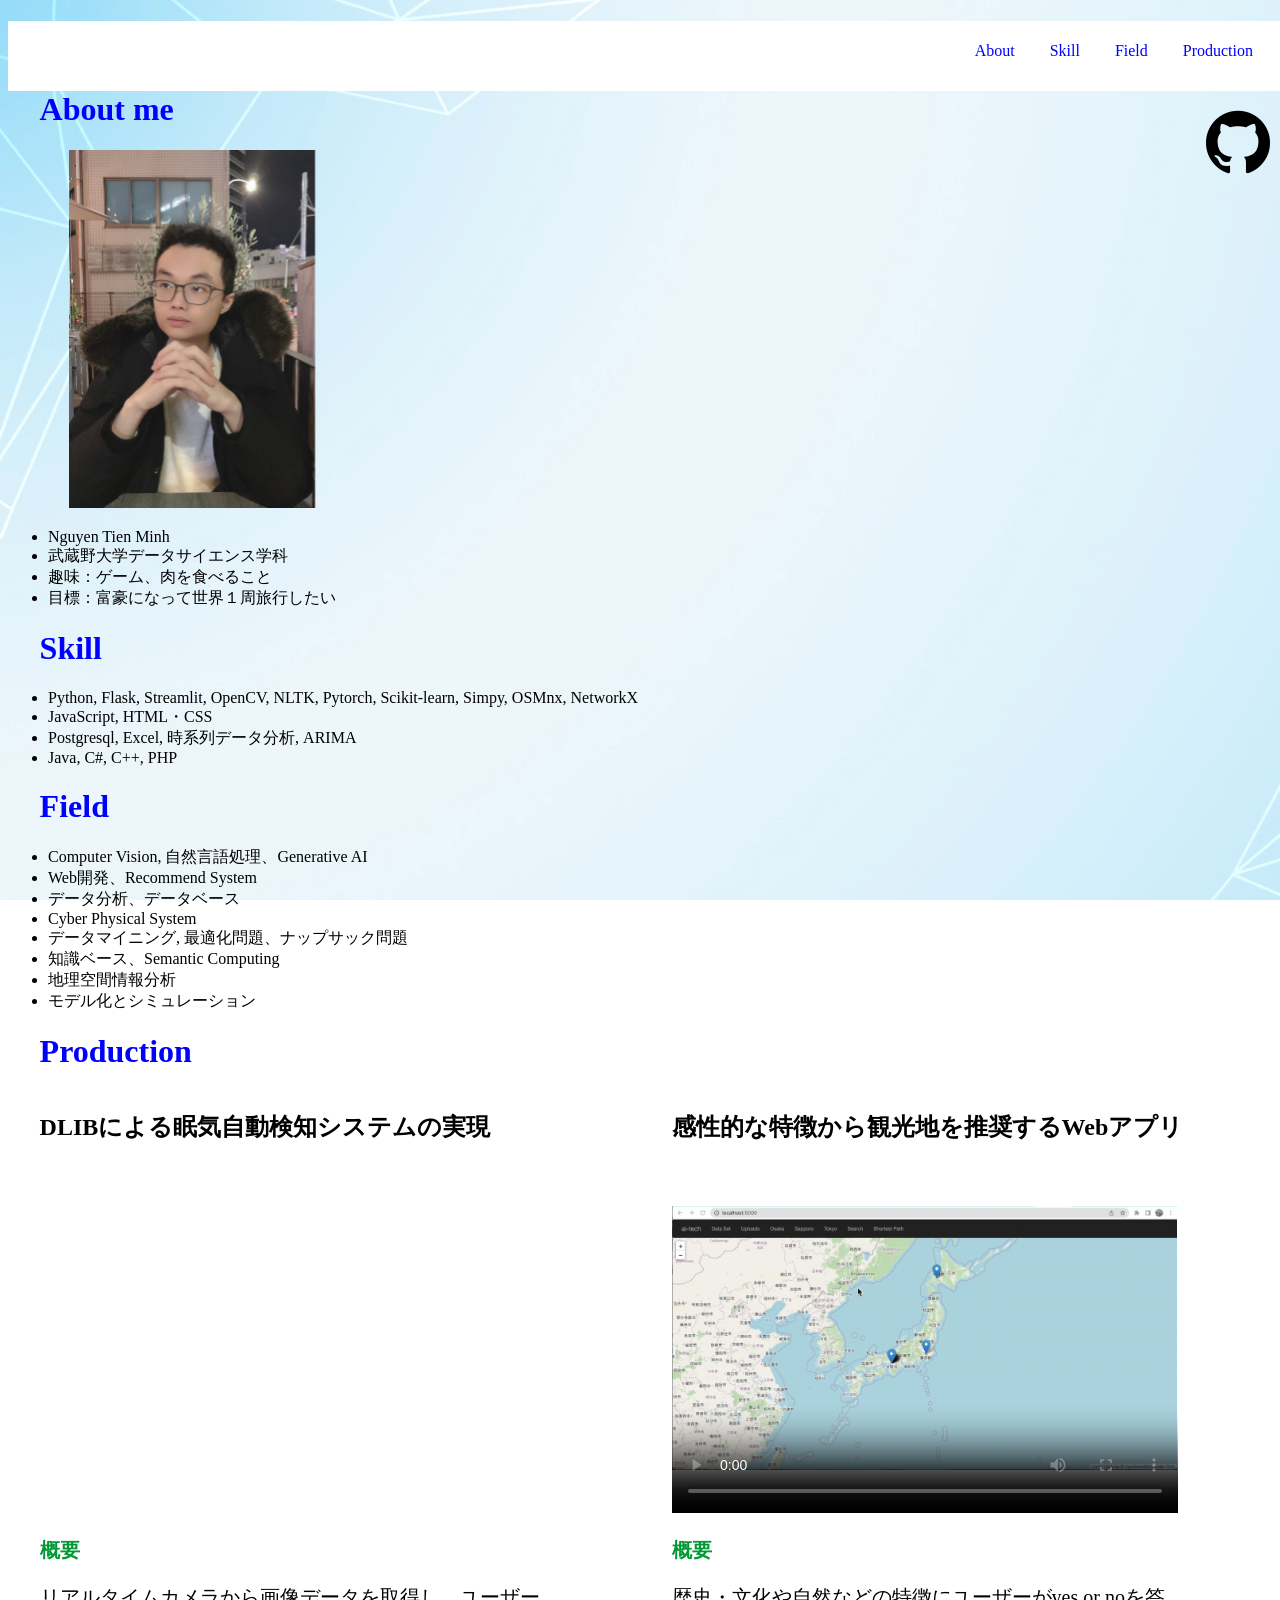
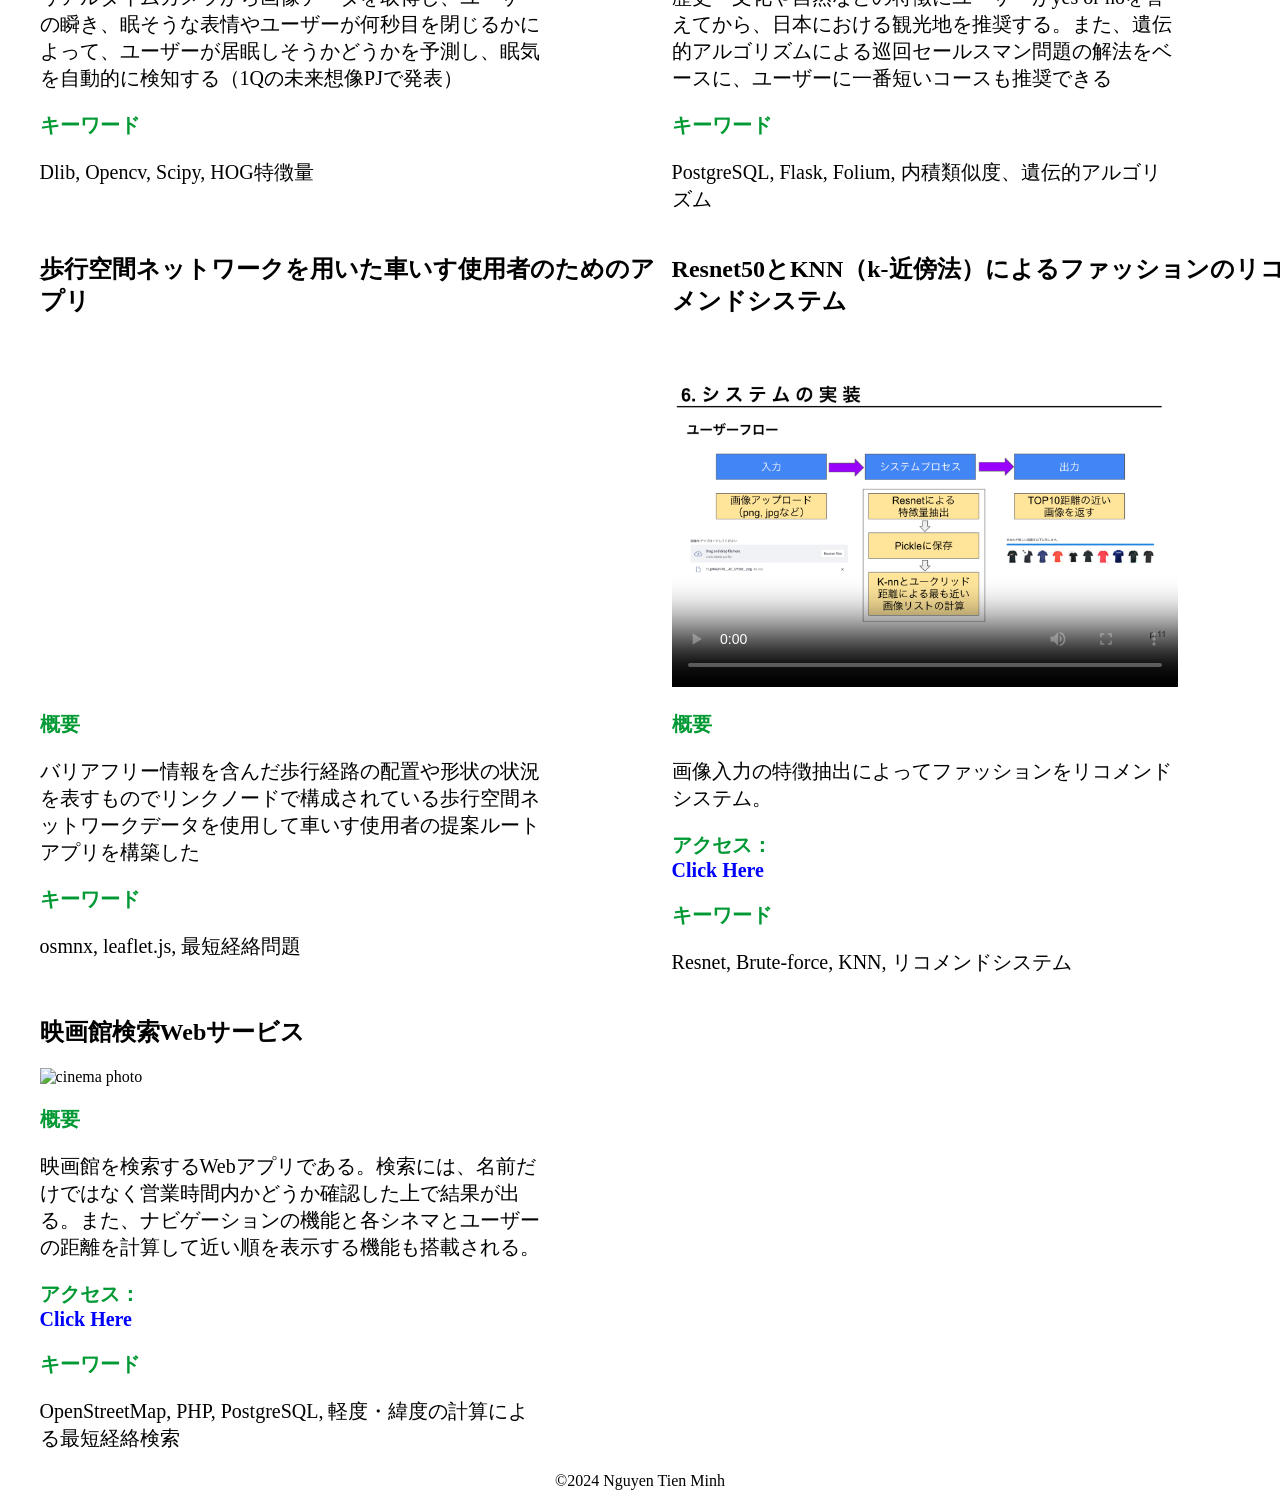
==== commit 806e46c6: "done" ====
--- a/docs/index.html
+++ b/docs/index.html
@@ -89,12 +89,27 @@
             <h2>Resnet50とKNN（k-近傍法）によるファッションのリコメンドシステム</h2>
             <video src="photo/Fashion.mov" poster="photo/fashion.png" controls></video>
             <h3>概要</h3>
-            <p>画像入力の特徴抽出によってファッションをリコメンドシステム。詳細:<br>https://docs.google.com/presentation/d/1aJ9ZEeJlztnoXlzF40HPt4ttFUGsAdkrFGtmBCp2z6E/edit#slide=id.g297f82b6bad_10_3</p>
+            <p>画像入力の特徴抽出によってファッションをリコメンドシステム。</p>
+            <h3>アクセス：<a href="https://docs.google.com/presentation/d/1aJ9ZEeJlztnoXlzF40HPt4ttFUGsAdkrFGtmBCp2z6E/edit#slide=id.g297f82b6bad_10_3">Click Here</a></h3>
             <h3>キーワード</h3>
             <p>Resnet, Brute-force, KNN, リコメンドシステム</p>
         </div>
     </div>
+    <div class="production" id="production">
+        <div>
+            <h2>映画館検索Webサービス</h2>
+            <img src="photo/cinema.png" alt="cinema photo">
+            <h3>概要</h3>
+            <p>映画館を検索するWebアプリである。検索には、名前だけではなく営業時間内かどうか確認した上で結果が出る。また、ナビゲーションの機能と各シネマとユーザーの距離を計算して近い順を表示する機能も搭載される。</p>
+            <h3>アクセス：<a href="https://muds.gdl.jp/~s2122024/finalwork/index.html">Click Here</a></h3>
+            <h3>キーワード</h3>
+            <p>OpenStreetMap, PHP, PostgreSQL, 軽度・緯度の計算による最短経絡検索</p>
 
+        </div>
+        <div>
+            
+        </div>
+    </div>
     <footer>©︎2024 Nguyen Tien Minh</footer>
 </body>
 </html>
--- a/docs/css/index.css
+++ b/docs/css/index.css
@@ -12,7 +12,7 @@
 nav {
     width: 100%;
     height: 70px;
-    background-color: rgba(96, 24, 53, 0.7);
+    background-color: white;
     padding-top: 5px;
     box-sizing: border-box;
     position: fixed;
@@ -27,7 +27,7 @@
   a {
     display: block;
     text-decoration: none;
-    color: white;
+    color: blue;
     margin-right: 35px;
   }
 
